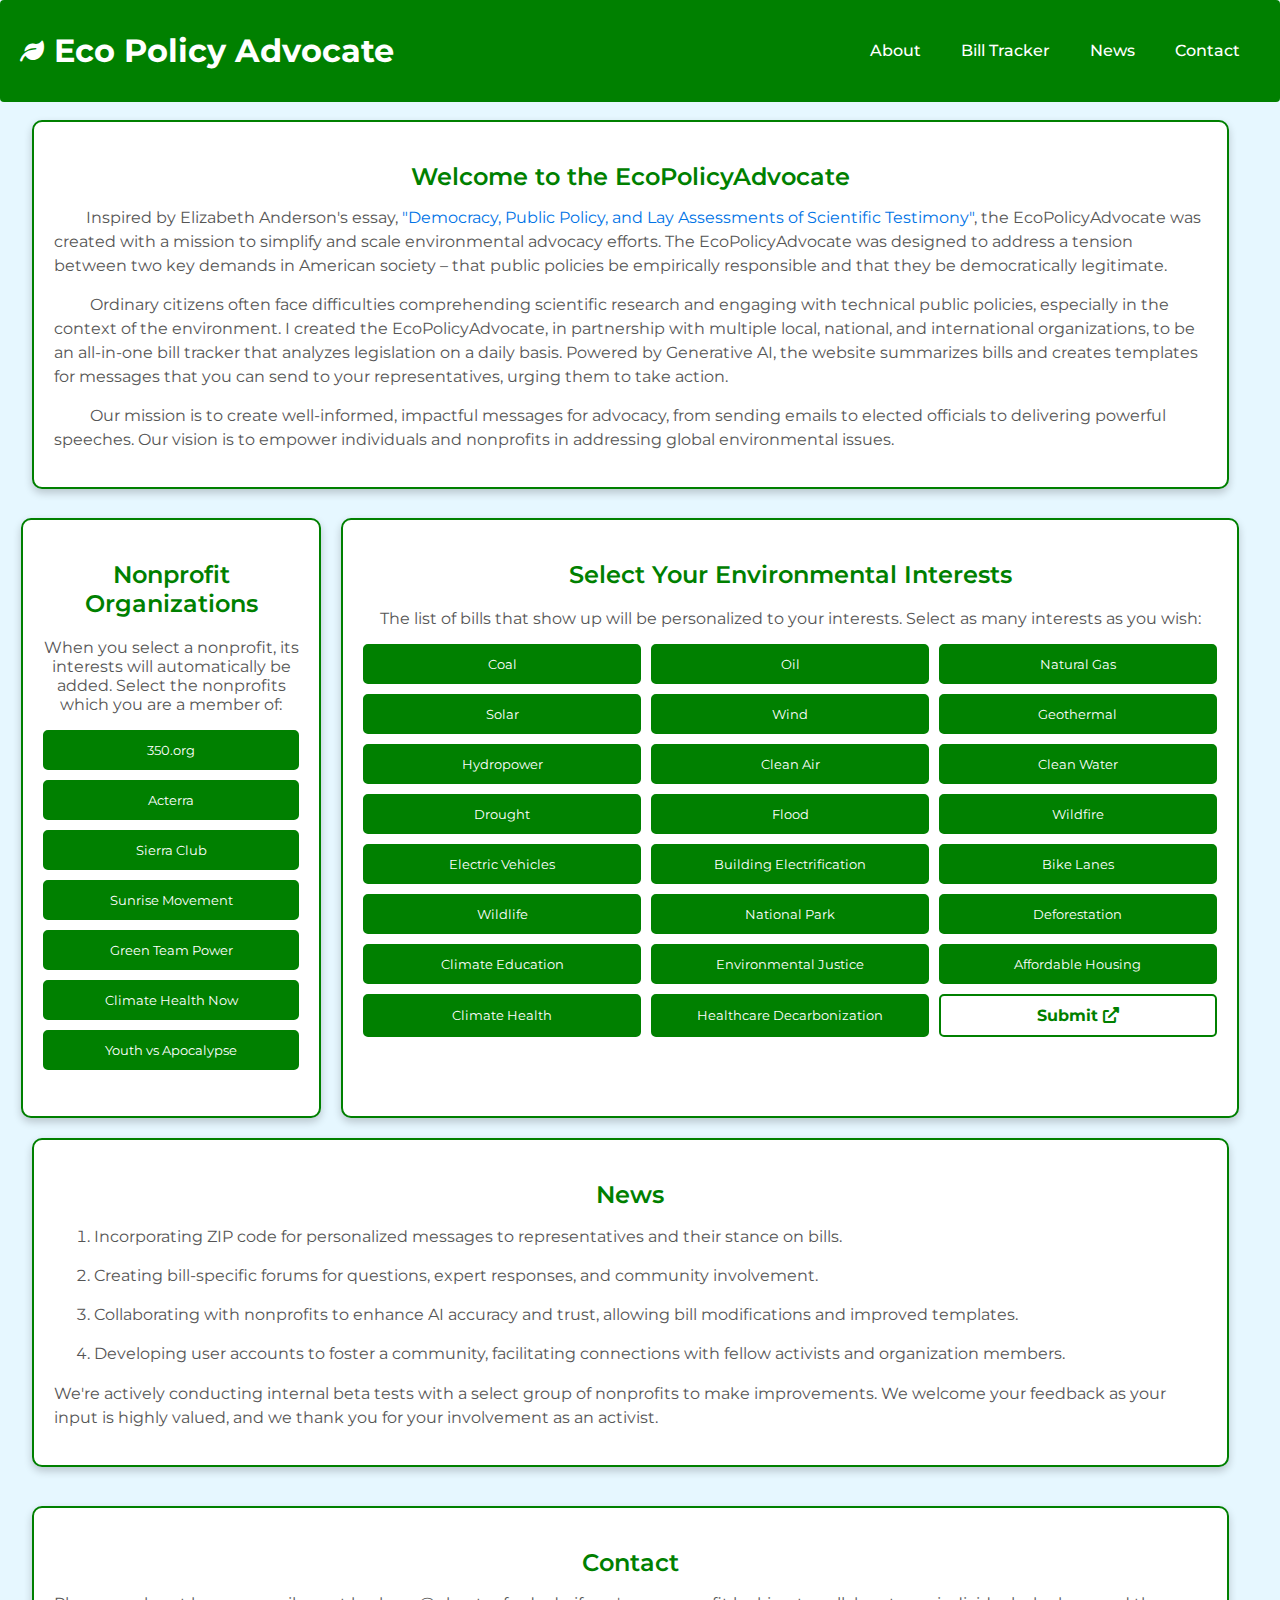
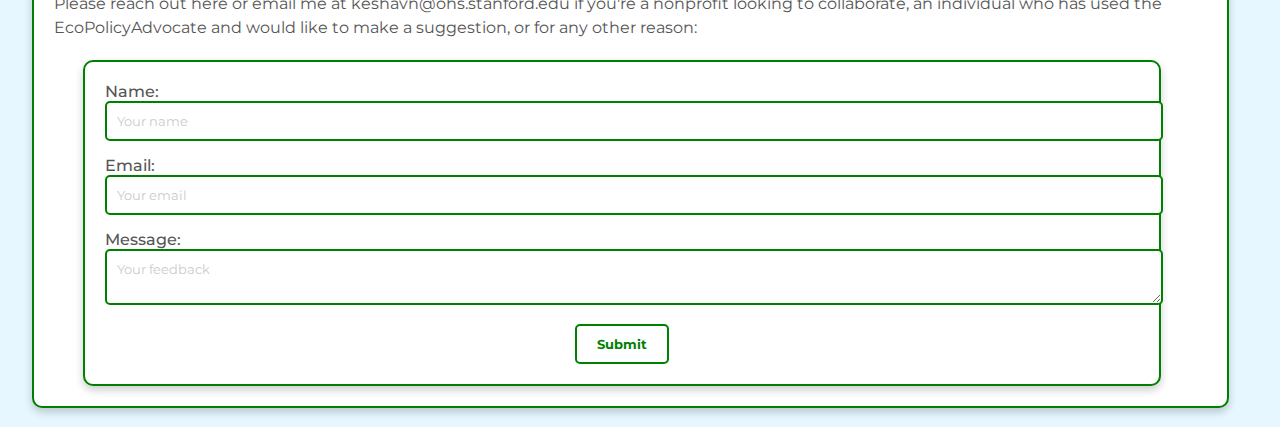
==== index.html @ bc20fa0e "fixed wording" ====
<!DOCTYPE html>
<html>
<head>
    <link rel="stylesheet" type="text/css" href="styles.css">
    <link rel="preconnect" href="https://fonts.gstatic.com">
    <link href="https://fonts.googleapis.com/css2?family=Montserrat:wght@400;600&family=Roboto:wght@400;500&display=swap" rel="stylesheet">
    <!-- Include FontAwesome CSS for icons -->
    <link rel="stylesheet" href="https://cdnjs.cloudflare.com/ajax/libs/font-awesome/6.0.0-beta3/css/all.min.css">
</head>
<body>
    <header class="professional-header">
        <div class="header-content">
            <a href="index.html" class="home-link">
                <i class="fas fa-leaf"></i>
                <h1>Eco Policy Advocate</h1>
            </a>
			<!-- 
			<p class="tagline">One-Stop Shop for Environmental Policy and Advocacy</p> 
			-->
            <nav class="navbar">
                <ul>
					<li><a href="#about">About</a></li>
					<li><a href="#bill_tracker">Bill Tracker</a></li>
					<li><a href="#news">News</a></li>
					<li><a href="#contact">Contact</a></li>
                </ul>
            </nav>
        </div>
    </header>
	
	<div class="introduction-card" id="about">
		<h2 id="toggle">Welcome to the EcoPolicyAdvocate </h2>
		<div class="card-content">
			<!-- Add class 'hidden' to hide this initially -->
			<p>
				&emsp;&emsp;Inspired by Elizabeth Anderson's essay, <a href="https://www.cambridge.org/core/journals/episteme/article/abs/democracy-public-policy-and-lay-assessments-of-scientific-testimony1/C96369F581A9091635E522D4ED671DBE" target="_blank">"Democracy, Public Policy, and Lay Assessments of Scientific Testimony"</a>, the EcoPolicyAdvocate was created with a mission to simplify and scale environmental advocacy efforts. The EcoPolicyAdvocate was designed to address a tension between two key demands in American society – that public policies be empirically responsible and that they be democratically legitimate. 
			</p>
			<p>
				&emsp;&emsp; Ordinary citizens often face difficulties comprehending scientific research and engaging with technical public policies, especially in the context of the environment. I created the EcoPolicyAdvocate, in partnership with multiple local, national, and international organizations, to be an all-in-one bill tracker that analyzes legislation on a daily basis. Powered by Generative AI, the website summarizes bills and creates templates for messages that you can send to your representatives, urging them to take action. 
			</p>
			<p>
				&emsp;&emsp;  Our mission is to create well-informed, impactful messages for advocacy, from sending emails to elected officials to delivering powerful speeches. Our vision is to empower individuals and nonprofits in addressing global environmental issues.
			</p>
		</div>
	</div>
	<br>
	
	<div class = "content" id="bill_tracker">
		<div class="nonprofits">
			<h2>Nonprofit Organizations</h2>
			<p> When you select a nonprofit, its interests will automatically be added. Select the nonprofits which you are a member of: </p>
			<ul class="nonprofit-list">
				<li><button type="button" class="nonprofit-button" data-nonprofit="350">350.org </button></li>
				<li><button type="button" class="nonprofit-button" data-nonprofit="Acterra">Acterra</button></li>
				<li><button type="button" class="nonprofit-button" data-nonprofit="Sierra Club">Sierra Club</button></li>
				<li><button type="button" class="nonprofit-button" data-nonprofit="SunriseMovement">Sunrise Movement</button></li>
				<li><button type="button" class="nonprofit-button" data-nonprofit="GreenTeamPower">Green Team Power</button></li>
				<li><button type="button" class="nonprofit-button" data-nonprofit="ClimateHealthNow">Climate Health Now</button></li>
				<li><button type="button" class="nonprofit-button" data-nonprofit="YouthVsApocalypse">Youth vs Apocalypse</button></li>
			</ul>
		</div>
		
		<div class="interests-section">
			<h2>Select Your Environmental Interests</h2>
			<p>The list of bills that show up will be personalized to your interests. Select as many interests as you wish: </p>
			<form id="interests-form">
				<div class="interest-options">
					<!-- Common Interests -->

				<!-- Unique Interests for Nonprofits -->
				<button type="button" class="interest-button" data-interest="Coal">Coal</button>
				<button type="button" class="interest-button" data-interest="Oil">Oil</button>
				<button type="button" class="interest-button" data-interest="Natural Gas">Natural Gas</button>
				
				<button type="button" class="interest-button" data-interest="Solar">Solar</button>
				<button type="button" class="interest-button" data-interest="Wind">Wind</button>
				<button type="button" class="interest-button" data-interest="Geothermal">Geothermal</button>
				<button type="button" class="interest-button" data-interest="Hydropower">Hydropower</button>
				
				<button type="button" class="interest-button" data-interest="Clean Air">Clean Air</button>
				<button type="button" class="interest-button" data-interest="Clean Water">Clean Water</button>
				
				<button type="button" class="interest-button" data-interest="Drought">Drought</button>
				<button type="button" class="interest-button" data-interest="Flood">Flood</button>
				<button type="button" class="interest-button" data-interest="Wildfire">Wildfire</button>
				
				<button type="button" class="interest-button" data-interest="Electric Vehicles">Electric Vehicles</button>
				<button type="button" class="interest-button" data-interest="Building Electrification">Building Electrification</button>
				<button type="button" class="interest-button" data-interest="Bike Lanes">Bike Lanes</button>
				
				<button type="button" class="interest-button" data-interest="Wildlife">Wildlife</button>
				<button type="button" class="interest-button" data-interest="National Park">National Park</button>
				<button type="button" class="interest-button" data-interest="Deforestation">Deforestation</button>
				
				<button type="button" class="interest-button" data-interest="Climate Education">Climate Education</button>
				<button type="button" class="interest-button" data-interest="Environmental Justice">Environmental Justice</button>
				<button type="button" class="interest-button" data-interest="Affordable Housing">Affordable Housing</button>
				
				<button type="button" class="interest-button" data-interest="Climate Health">Climate Health</button>
				<button type="button" class="interest-button" data-interest="Healthcare Decarbonization">Healthcare Decarbonization</button>
				
				<a href="#" target="_blank" class="submit-button">Submit <i class="fas fa-external-link-alt"></i></a>


				<!--
				<button type="button" class="interest-button" data-interest="Sustainable Food">Sustainable Food</button>
				<button type="button" class="interest-button" data-interest="Tobacco">Tobacco</button>
				
				
				<button type="button" class="interest-button" data-interest="Fracking">Fracking</button>
				<button type="button" class="interest-button" data-interest="Climate Resilience">Climate Resilience</button>
				-->
				
				<!-- Add more interest buttons as needed -->
				</div>
			</form>
			
			<div id="selected-interests">
				<ul></ul>
			</div>
		</div>
	</div>
	
	<div class="news-card" id="news">
		<h2>News</h2>
		<div class="card-content">
			<ol>
				<li>Incorporating ZIP code for personalized messages to representatives and their stance on bills.</li>
				<li>Creating bill-specific forums for questions, expert responses, and community involvement.</li>
				<li>Collaborating with nonprofits to enhance AI accuracy and trust, allowing bill modifications and improved templates.</li>
				<li>Developing user accounts to foster a community, facilitating connections with fellow activists and organization members.</li>
			</ol>
			
			<p> We're actively conducting internal beta tests with a select group of nonprofits to make improvements. We welcome your feedback as your input is highly valued, and we thank you for your involvement as an activist. </p>
		</div>
	</div>
	<br>
	
	<div class="news-card" id="contact">
		<h2>Contact</h2>
			<p> Please reach out here or email me at keshavn@ohs.stanford.edu if you're a nonprofit looking to collaborate, an individual who has used the EcoPolicyAdvocate and would like to make a suggestion, or for any other reason: </p>
			
			<div class="feedback-form">
				<form>
					<label for="name">Name:</label>
					<input type="text" id="name" name="name" required placeholder="Your name">
					
					<label for="email">Email:</label>
					<input type="email" id="email" name="email" required placeholder="Your email">
					
					<label for="feedback">Message:</label>
					<textarea id="feedback" name="feedback" required placeholder="Your feedback"></textarea>
					
					<button type="submit" class="submit-button">Submit</button>
				</form>
			</div>
		</div>
	</div>
	<br>
	
    <script src="script.js"></script>
</body>
</html>
---- styles.css ----
body {
    font-family: 'Roboto', sans-serif;
    background-color: #e6f7ff;
    margin: 0;
    padding: 0;
    display: flex;
    flex-direction: column;
    align-items: center;
    justify-content: center;
    min-height: 100vh;
}

.professional-header {
    background-color: rgba(0, 128, 0); /* Slightly transparent background color */
    color: #fff;
    text-align: center;
    padding: 10px 0; /* Adjust padding for refinement */
    font-family: 'Montserrat', sans-serif;
    position: fixed;
    width: 100%;
    top: 0;
    z-index: 1;
    border-radius: 4px 4px 4px 4px; /* Gently rounded corners at the top */
}

.header-content {
    display: flex;
    justify-content: space-between;
    align-items: center;
    margin: 0 20px;
}

.home-link {
    text-decoration: none;
    color: #fff;
    font-family: 'Montserrat', sans-serif;
    font-weight: 600;
    display: flex;
    align-items: center;
    transition: color 0.3s;
}

.home-link i {
    margin-right: 10px;
    font-size: 24px;
}

.home-link:hover {
    color: #00cc99; /* Change color on hover */
}

.tagline {
    font-size: 14px; /* Adjust the font size for the tagline */
    color: #fff; /* Slightly transparent text */
}

.navbar ul {
    list-style: none;
    padding: 0;
    display: flex;
}

.navbar li {
    margin: 0 20px;
}

.navbar a {
    text-decoration: none;
    color: #fff;
    font-family: 'Montserrat', sans-serif;
    font-weight: 500;
    transition: color 0.3s;
}

.navbar a:hover {
    color: #00cc99; /* Change color on hover */
}

/* Your existing CSS styles for other elements remain the same */
/* Style for the Introduction Card */
.introduction-card {
    background-color: #fff;
    border: 2px solid #008000;
    border-radius: 10px;
    box-shadow: 0px 4px 8px rgba(0, 0, 0, 0.2);
    padding: 20px;
    margin: 120px 4% 0 2.5%;
    font-family: 'Montserrat', sans-serif;
}

.introduction-card h2 {
    color: #008000;
    font-weight: 600;
    font-size: 24px;
    margin-bottom: 15px;
    text-align: center;
    cursor: pointer; /* Add cursor pointer to indicate it's clickable */
}

.introduction-card p {
    font-size: 16px;
    line-height: 1.5;
    color: #555;
    margin: 0 0 15px 0;
}

.introduction-card a {
    color: #0073e6;
    text-decoration: none;
}

.introduction-card a:hover {
    color: #00997f;
}

.hidden {
    display: none; /* Initially hide the paragraphs with this class */
}

.content {
    display: grid;
    grid-template-columns: 1fr 2fr;
    margin-top: 10px;
}

.nonprofits {
    width: 60%;
    margin: 0 5%; /* Equal margin on left and right */
    padding: 20px;
    border: 2px solid #008000;
    border-radius: 10px;
    text-align: center;
    background-color: #fff;
    box-shadow: 0px 4px 8px rgba(0, 0, 0, 0.2);
    overflow: auto;
}

.nonprofits p {
	text-align: center;
}

.interests-section {
    width: 100%;
    margin: 0 -10%; /* Equal margin on left and right */
    padding: 20px;
    border: 2px solid #008000;
    border-radius: 10px;
    text-align: center;
    background-color: #fff;
    box-shadow: 0px 4px 8px rgba(0, 0, 0, 0.2);
    overflow: auto;
}

p {
	font-family: 'Montserrat', sans-serif;
	color: #555;
    max-width: 1200px; /* Set a maximum width for the paragraph */
}


h2 {
    font-family: 'Montserrat', sans-serif;
    color: #008000;
    font-weight: 600;
}

.nonprofit-list {
    list-style: none; /* Remove bullet points */
    padding: 0;
}
.interest-options {
    display: grid;
    grid-template-columns: repeat(3, 1fr);
    grid-gap: 10px;
    justify-content: center;
}

.interest-button {
    font-family: 'Montserrat', sans-serif;
    background-color: #008000;
    color: #fff;
    padding: 10px;
    border: 2px solid #008000;
    border-radius: 5px;
    cursor: pointer;
    transition: background-color 0.15s, color 0.15s, border-color 0.15s;
    text-align: center;
}

.interest-button:hover {
    border: 2px solid #00997f;
	background-color: #00997f;
}

.interest-button.selected {
    border: 2px solid #0073e6;
	background-color: #0073e6;
    color: #fff;
}

.nonprofit-button {
    font-family: 'Montserrat', sans-serif;
    background-color: #008000;
    color: #fff;
    padding: 10px;
    border: 2px solid #008000;
    border-radius: 5px;
    cursor: pointer;
    transition: background-color 0.15s, color 0.15s, border-color 0.15s;
    text-align: center;
    margin-bottom: 10px; /* Add spacing between buttons */
	width: 100%; /* Set a fixed width for the buttons */
}

.nonprofit-button:hover {
    border: 2px solid #0073e6;
	background-color: #0073e6;
    color: #fff;
	
	/*
	background-color: #fff;
	color: #008000;
    border-color: #008000; /* Dark green border on hover */
}

.nonprofit-button.active {
    border: 2px solid #0073e6;
	background-color: #0073e6;
    color: #fff;
}

.news-card {
    background-color: #fff;
    border: 2px solid #008000; /* Same border as Nonprofits and Interests */
    border-radius: 10px;
    box-shadow: 0px 4px 8px rgba(0, 0, 0, 0.2);
    padding: 20px;
    margin: 20px 4% 0 2.5%; /* Centered and extends from left to right */
    font-family: 'Montserrat', sans-serif;
	margin-top: 20px;
}


.news-card h2 {
    color: #008000;
    font-weight: 600;
    font-size: 24px;
    margin-bottom: 15px;
    text-align: center;
}

.news-card p {
    font-family: 'Montserrat', sans-serif;
	font-size: 16px;
    line-height: 1.5;
    color: #555;
    margin: 0 0 15px 0;
}

.news-card li {
    font-family: 'Montserrat', sans-serif;
	font-size: 16px;
    line-height: 1.5;
    color: #555;
    margin: 0 0 15px 0;
}

.submit-button {
    font-family: 'Montserrat', sans-serif;
    display: inline-block;
    background-color: #fff;
    color: #008000; /* Green text color */
    font-weight: bold; /* Bold text */
    padding: 10px 20px;
    border: 2px solid #008000;
    border-radius: 5px;
    cursor: pointer;
    transition: background-color 0.15s, border-color 0.15s;
    text-decoration: none;
}

.submit-button a {
    text-decoration: none;
	color:inherit;
}

.submit-button:hover {
    background-color: #0073e6; /* New background color on hover */
    color: #008000; /* Green text color remains on hover */
    border: 2px solid #0073e6; /* Blue border on hover */
	color: white;
}

.submit-button:active {
    background-color: #0073e6; /* Background color remains blue when clicked */
    border: 2px solid #0073e6; /* Border color remains blue when clicked */
	color: white;
}

.feedback-form {
    background-color: #fff;
    border: 2px solid #008000;
    border-radius: 10px;
    box-shadow: 0px 4px 8px rgba(0, 0, 0, 0.2);
    padding: 20px;
    margin: 20px 4% 0 2.5%;
    font-family: 'Montserrat', sans-serif;
}

.feedback-form h3 {
    color: #008000;
    font-weight: 600;
    font-size: 24px;
    margin-bottom: 15px;
    text-align: center;
	cursor: pointer;
}

.feedback-form label {
    color: #555;
    font-weight: 500;
}

.feedback-form input[type="text"],
.feedback-form input[type="email"],
.feedback-form textarea {
    width: 100%;
    padding: 10px;
    margin-bottom: 15px;
    border: 2px solid #008000;
    border-radius: 5px;
    font-family: 'Montserrat', sans-serif;
    color: #555;
}

.feedback-form input[type="text"]::placeholder,
.feedback-form input[type="email"]::placeholder,
.feedback-form textarea::placeholder {
    color: #ccc; /* Gray placeholder text */
}

.feedback-form button {
    font-family: 'Montserrat', sans-serif;
    background-color: #fff;
    color: #008000;
    font-weight: bold;
    padding: 10px 20px;
    border: 2px solid #008000; /* Re-add border to the submit button */
    border-radius: 5px;
    cursor: pointer;
    transition: background-color 0.15s, border-color 0.15s;
    display: block; /* Make the button a block element for centering */
    margin: 0 auto; /* Center the button horizontally */
}

.feedback-form button:hover {
    background-color: #0073e6;
    color: #fff;
    border: 2px solid #0073e6;
}

.feedback-form button:active {
    background-color: #0073e6;
    border: 2px solid #0073e6;
    color: #fff;
}
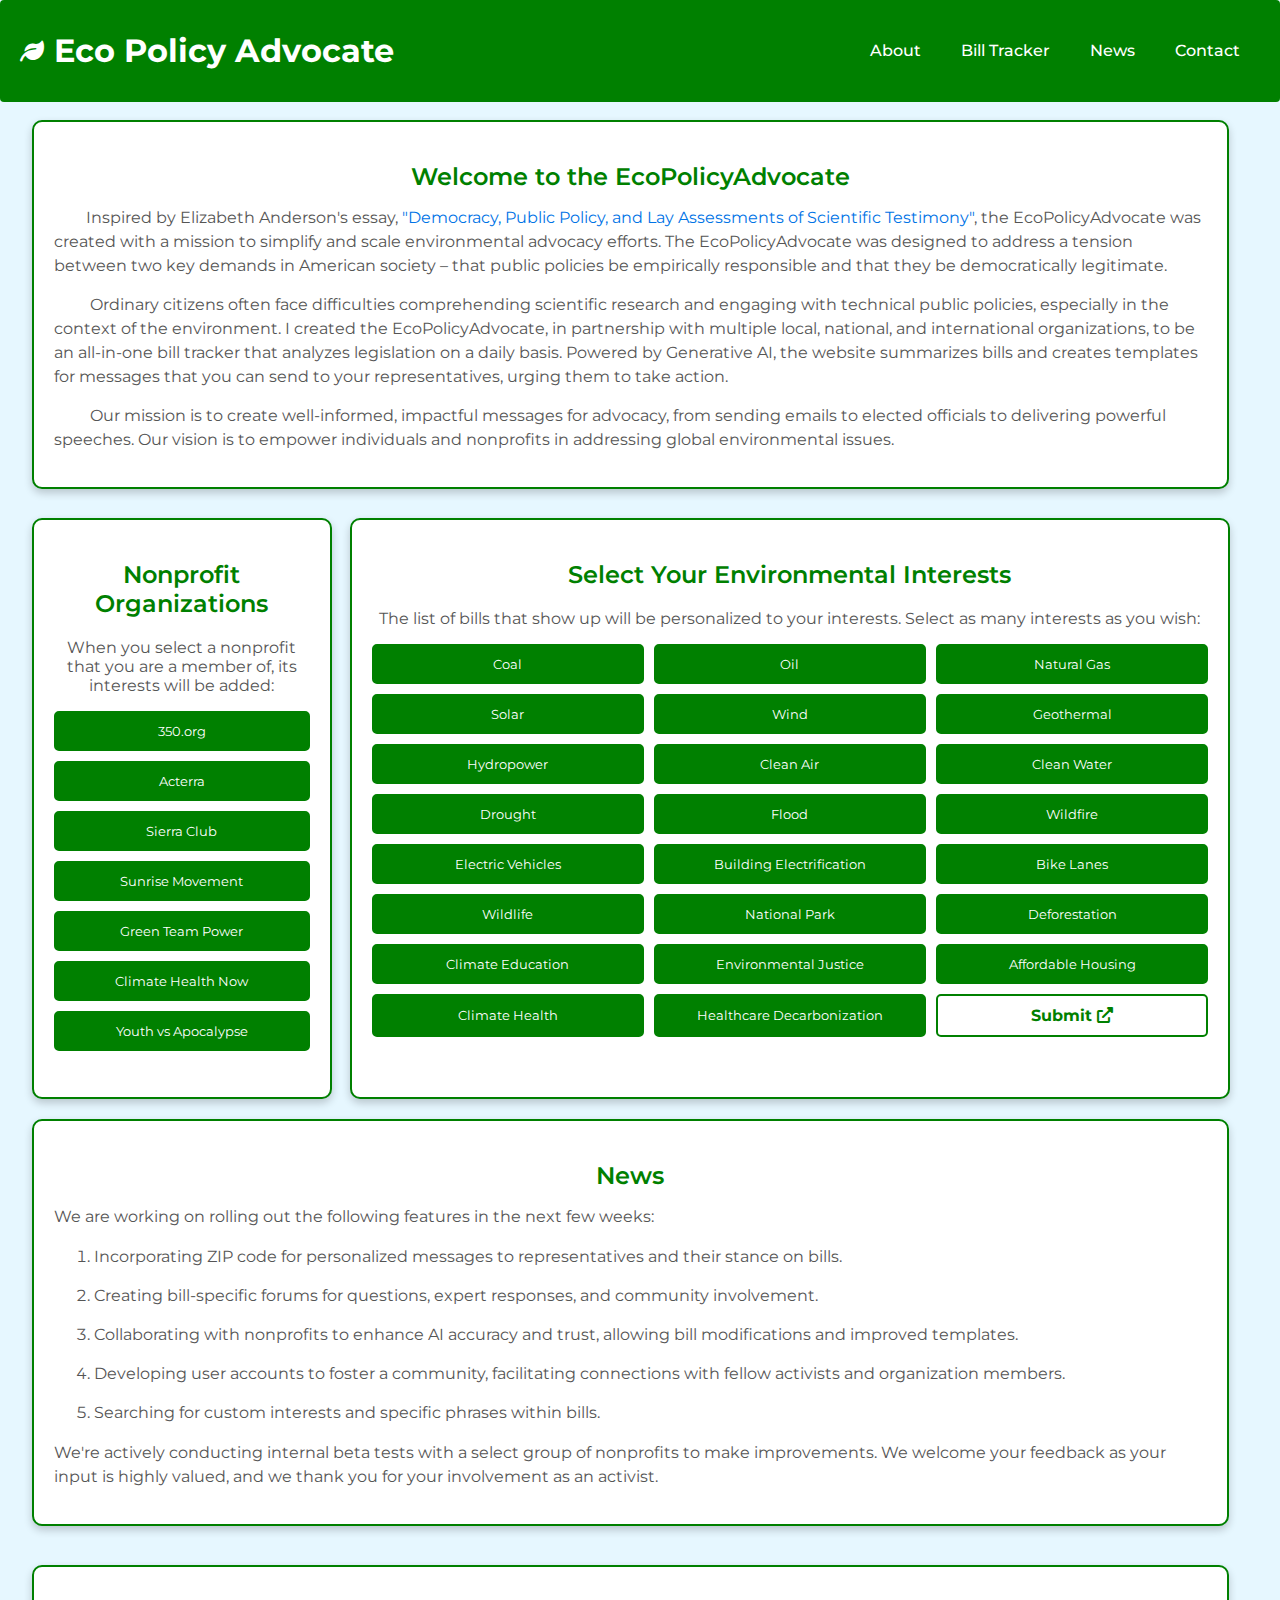
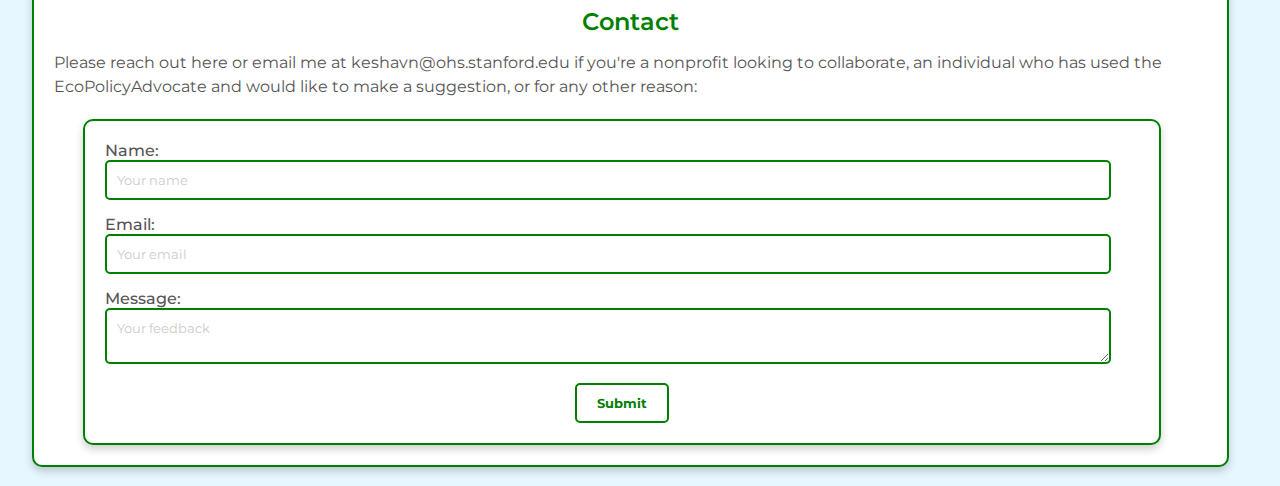
==== commit 5fade935: "made boxes more even" ====
--- a/index.html
+++ b/index.html
@@ -48,7 +48,7 @@
 	<div class = "content" id="bill_tracker">
 		<div class="nonprofits">
 			<h2>Nonprofit Organizations</h2>
-			<p> When you select a nonprofit, its interests will automatically be added. Select the nonprofits which you are a member of: </p>
+			<p> When you select a nonprofit that you are a member of, its interests will be added: </p>
 			<ul class="nonprofit-list">
 				<li><button type="button" class="nonprofit-button" data-nonprofit="350">350.org </button></li>
 				<li><button type="button" class="nonprofit-button" data-nonprofit="Acterra">Acterra</button></li>
@@ -124,11 +124,14 @@
 	<div class="news-card" id="news">
 		<h2>News</h2>
 		<div class="card-content">
+			<p> We are working on rolling out the following features in the next few weeks: </p>
+			
 			<ol>
 				<li>Incorporating ZIP code for personalized messages to representatives and their stance on bills.</li>
 				<li>Creating bill-specific forums for questions, expert responses, and community involvement.</li>
 				<li>Collaborating with nonprofits to enhance AI accuracy and trust, allowing bill modifications and improved templates.</li>
 				<li>Developing user accounts to foster a community, facilitating connections with fellow activists and organization members.</li>
+				<li>Searching for custom interests and specific phrases within bills. </li>
 			</ol>
 			
 			<p> We're actively conducting internal beta tests with a select group of nonprofits to make improvements. We welcome your feedback as your input is highly valued, and we thank you for your involvement as an activist. </p>
--- a/styles.css
+++ b/styles.css
@@ -125,7 +125,7 @@
 
 .nonprofits {
     width: 60%;
-    margin: 0 5%; /* Equal margin on left and right */
+    margin: 0 7.5%; /* Equal margin on left and right */
     padding: 20px;
     border: 2px solid #008000;
     border-radius: 10px;
@@ -140,8 +140,8 @@
 }
 
 .interests-section {
-    width: 100%;
-    margin: 0 -10%; /* Equal margin on left and right */
+    width: 98%;
+    margin: 0 -9%; /* Equal margin on left and right */
     padding: 20px;
     border: 2px solid #008000;
     border-radius: 10px;
@@ -324,19 +324,21 @@
 .feedback-form input[type="text"],
 .feedback-form input[type="email"],
 .feedback-form textarea {
-    width: 100%;
+    width: 95%;
     padding: 10px;
     margin-bottom: 15px;
     border: 2px solid #008000;
     border-radius: 5px;
     font-family: 'Montserrat', sans-serif;
     color: #555;
+	resize: vertical; /* Allow vertical resizing only */
 }
 
 .feedback-form input[type="text"]::placeholder,
 .feedback-form input[type="email"]::placeholder,
 .feedback-form textarea::placeholder {
     color: #ccc; /* Gray placeholder text */
+
 }
 
 .feedback-form button {
@@ -364,3 +366,10 @@
     border: 2px solid #0073e6;
     color: #fff;
 }
+
+/* Apply the equal-width-containers class to the relevant containers */
+.introduction-card, .news-card, .feedback-form {
+    /* These containers should have equal width */
+    width: calc((100%); /* Divide the available space into 3 equal parts */
+    margin: 0 2.5%; /* Add margin to each container for spacing */
+}
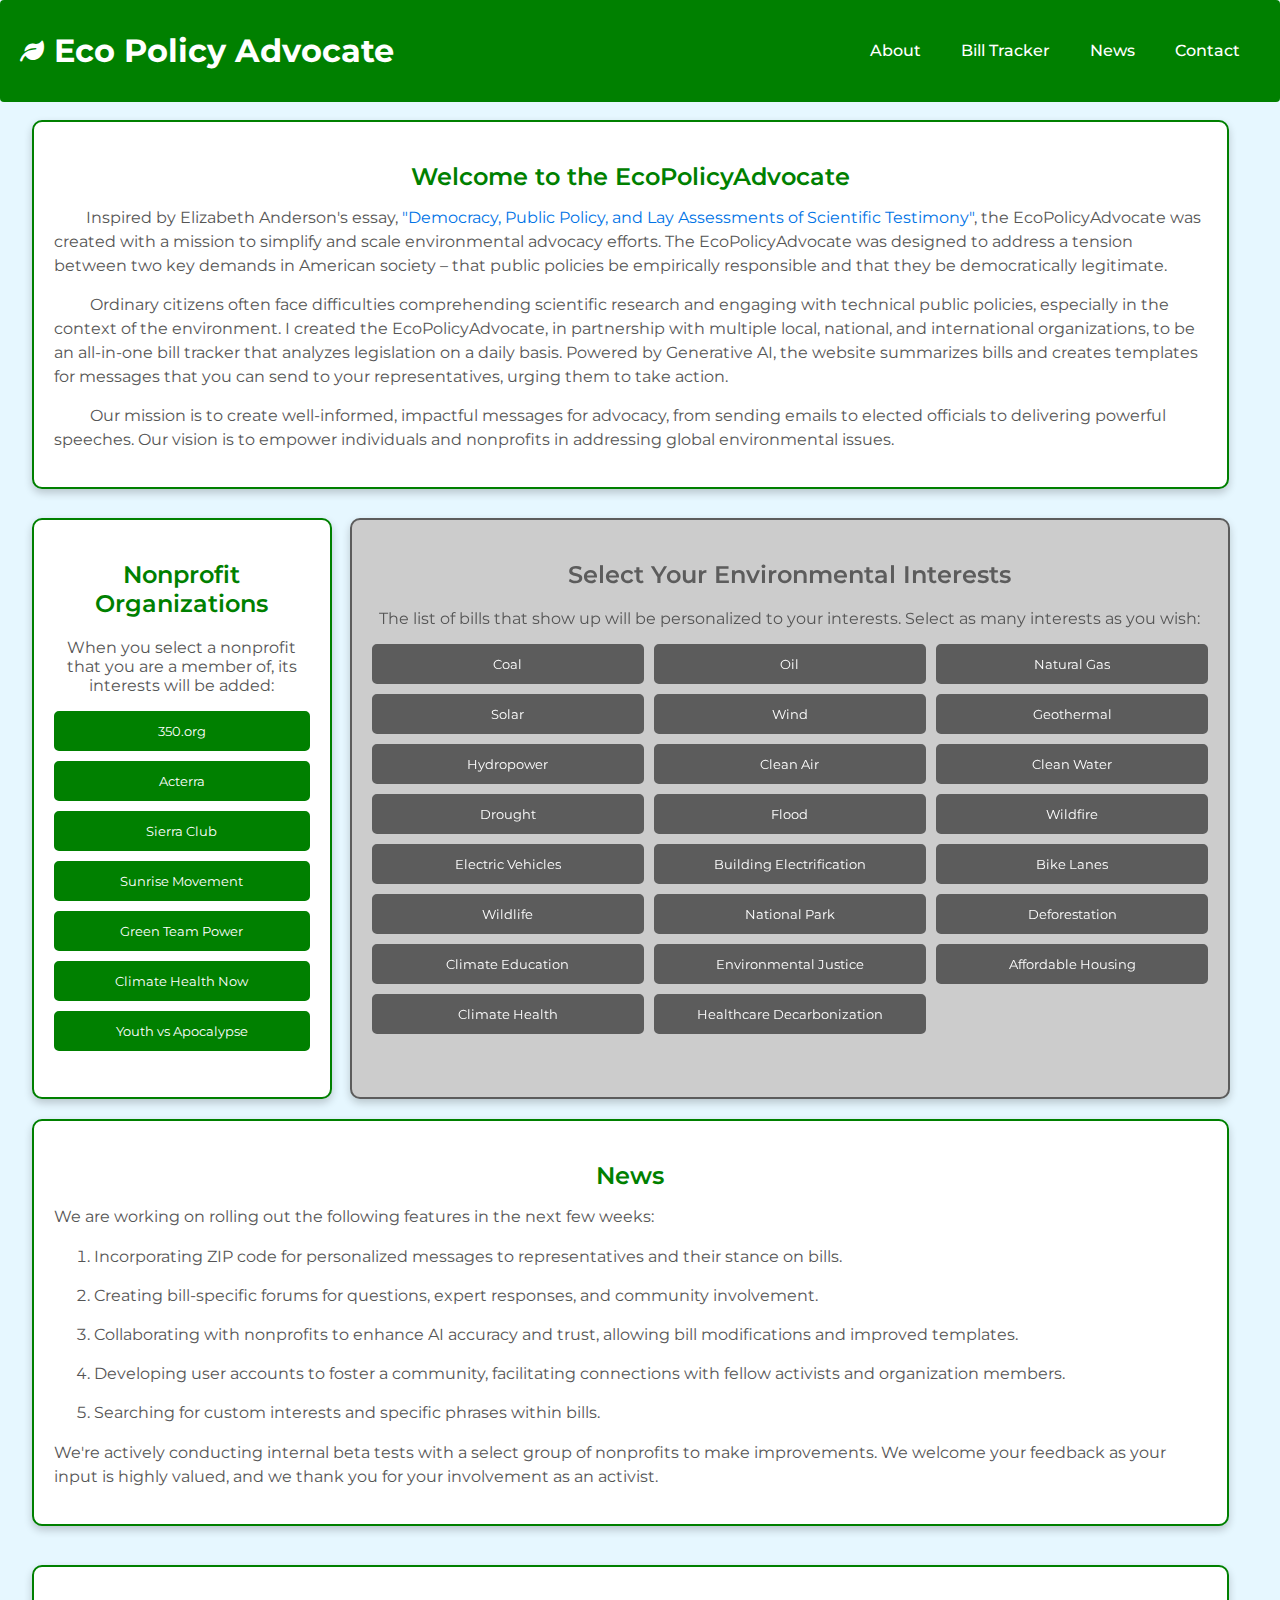
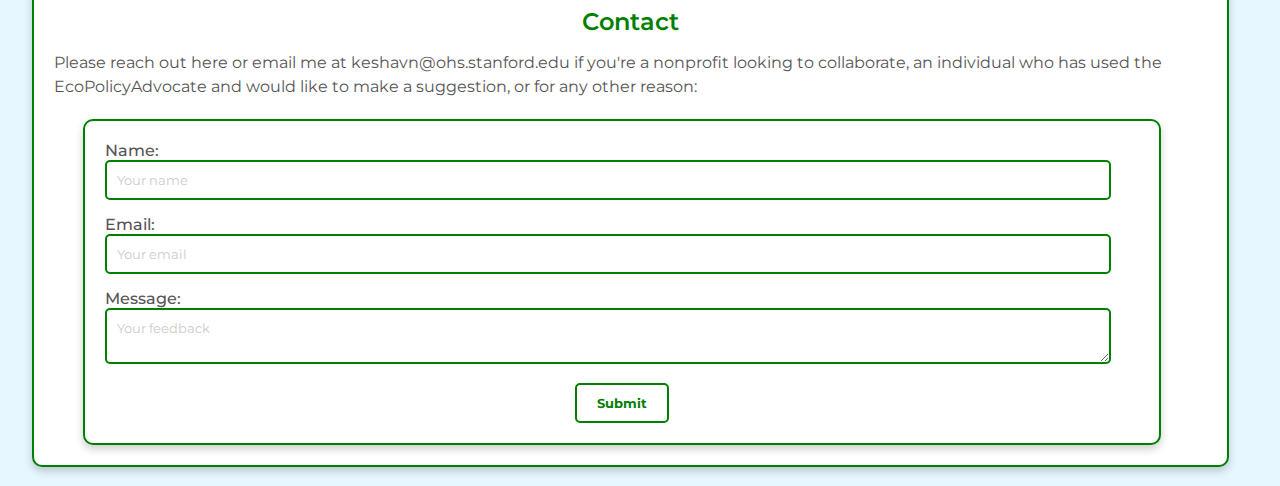
==== commit c3a5c6c8: "make more relevant" ====
--- a/index.html
+++ b/index.html
@@ -118,6 +118,7 @@
 			<div id="selected-interests">
 				<ul></ul>
 			</div>
+			<div class="interests-overlay"> </div>
 		</div>
 	</div>
 	
--- a/styles.css
+++ b/styles.css
@@ -146,9 +146,17 @@
     border: 2px solid #008000;
     border-radius: 10px;
     text-align: center;
-    background-color: #fff;
+    background-color: #ccc; /* Set the background color to gray */
+    filter: grayscale(100%);
+    transition: filter 0.3s;
     box-shadow: 0px 4px 8px rgba(0, 0, 0, 0.2);
     overflow: auto;
+}
+
+.nonprofit-button.active + .interests-section,
+.interests-section.active {
+    filter: grayscale(0);
+	background-color: #fff; /* Reset the background color when active */
 }
 
 p {
@@ -277,6 +285,14 @@
     cursor: pointer;
     transition: background-color 0.15s, border-color 0.15s;
     text-decoration: none;
+}
+
+.submit-button {
+    display: none;
+}
+
+.submit-button.active {
+    display: block;
 }
 
 .submit-button a {
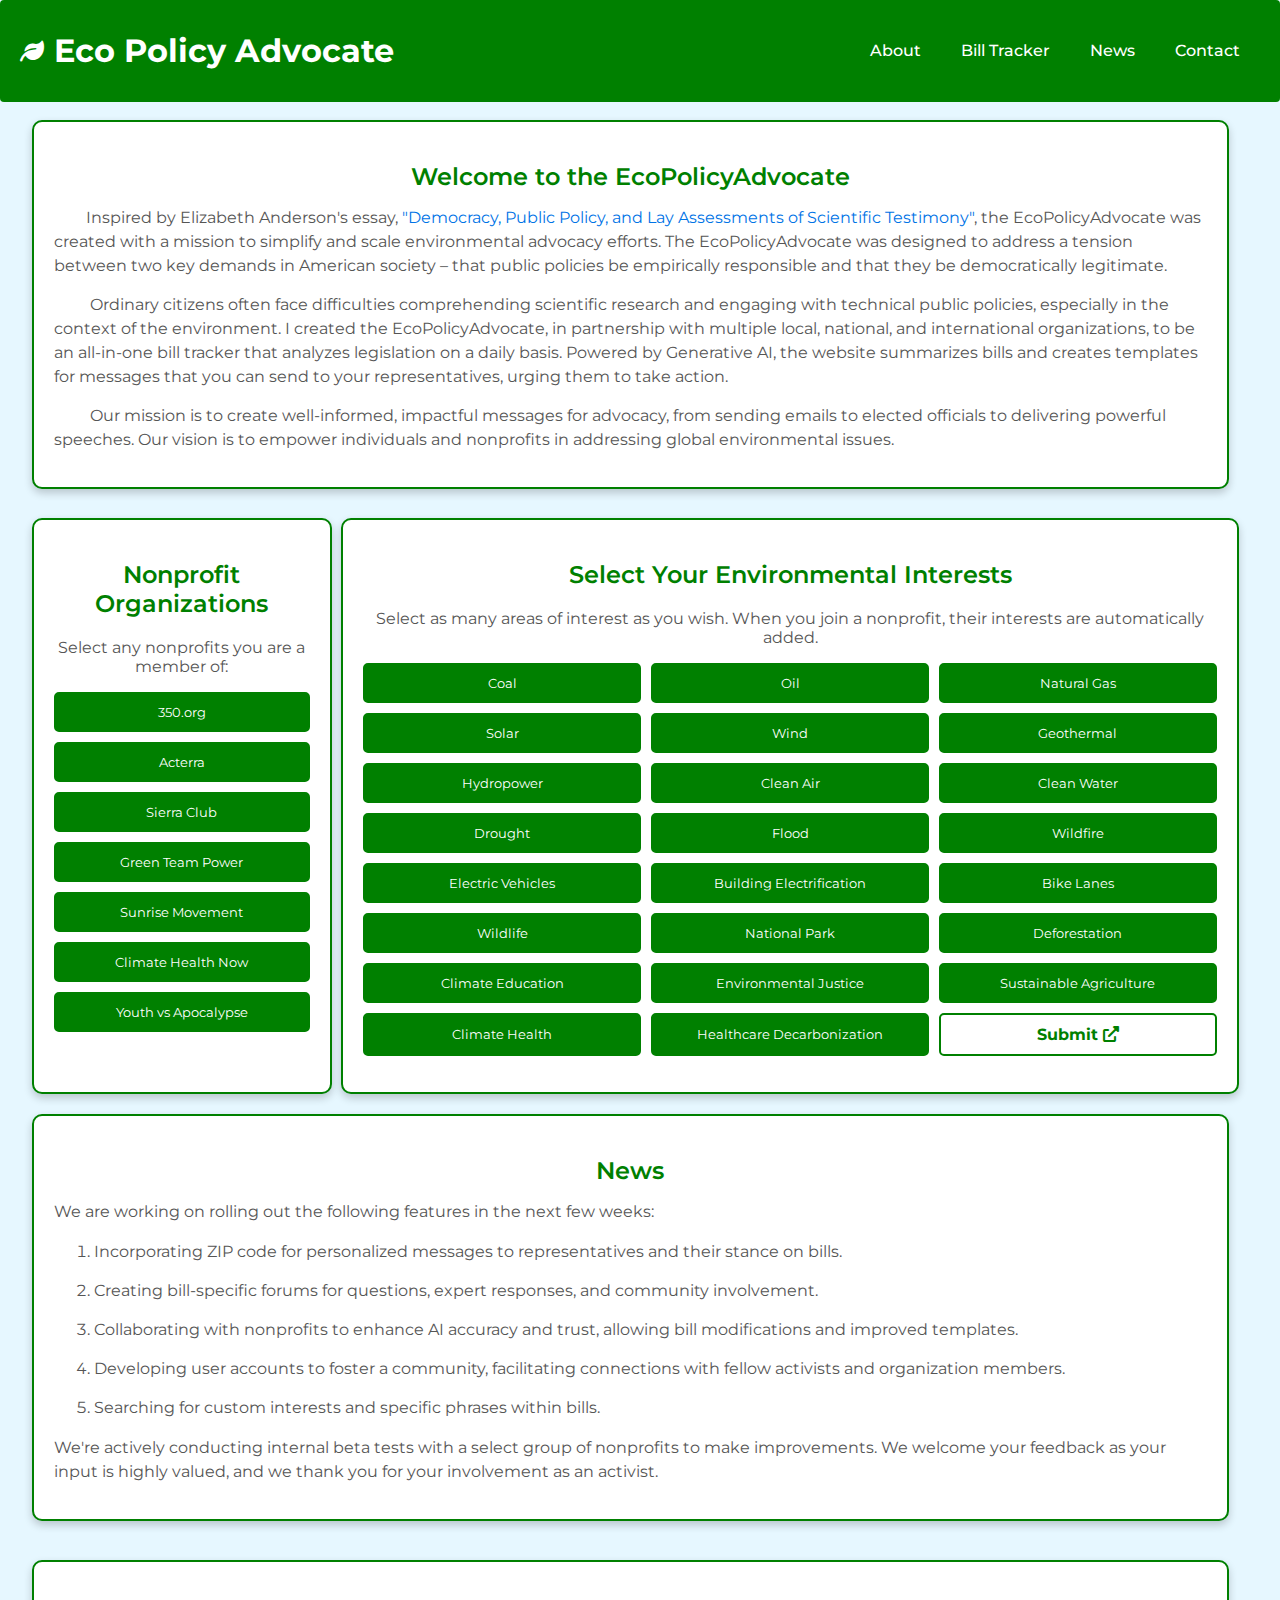
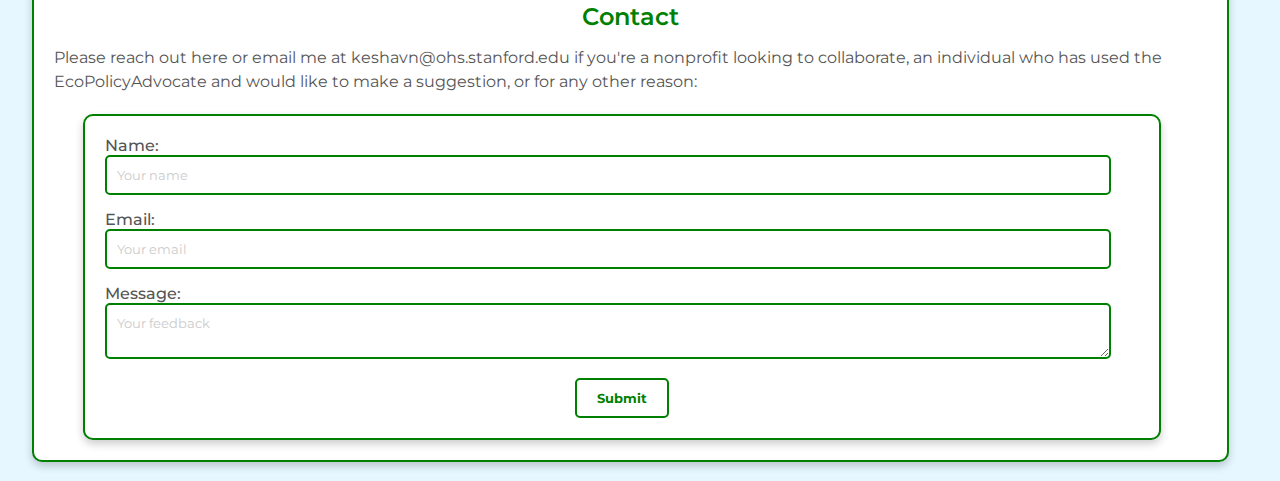
==== commit 6144ee10: "fixed coloring" ====
--- a/index.html
+++ b/index.html
@@ -45,16 +45,16 @@
 	</div>
 	<br>
 	
-	<div class = "content" id="bill_tracker">
+	<div class = "content">
 		<div class="nonprofits">
 			<h2>Nonprofit Organizations</h2>
-			<p> When you select a nonprofit that you are a member of, its interests will be added: </p>
+			<p> Select any nonprofits you are a member of: </p>
 			<ul class="nonprofit-list">
 				<li><button type="button" class="nonprofit-button" data-nonprofit="350">350.org </button></li>
 				<li><button type="button" class="nonprofit-button" data-nonprofit="Acterra">Acterra</button></li>
 				<li><button type="button" class="nonprofit-button" data-nonprofit="Sierra Club">Sierra Club</button></li>
+				<li><button type="button" class="nonprofit-button" data-nonprofit="GreenTeamPower">Green Team Power</button></li>
 				<li><button type="button" class="nonprofit-button" data-nonprofit="SunriseMovement">Sunrise Movement</button></li>
-				<li><button type="button" class="nonprofit-button" data-nonprofit="GreenTeamPower">Green Team Power</button></li>
 				<li><button type="button" class="nonprofit-button" data-nonprofit="ClimateHealthNow">Climate Health Now</button></li>
 				<li><button type="button" class="nonprofit-button" data-nonprofit="YouthVsApocalypse">Youth vs Apocalypse</button></li>
 			</ul>
@@ -62,7 +62,7 @@
 		
 		<div class="interests-section">
 			<h2>Select Your Environmental Interests</h2>
-			<p>The list of bills that show up will be personalized to your interests. Select as many interests as you wish: </p>
+			<p>Select as many areas of interest as you wish. When you join a nonprofit, their interests are automatically added.</p>
 			<form id="interests-form">
 				<div class="interest-options">
 					<!-- Common Interests -->
@@ -94,7 +94,7 @@
 				
 				<button type="button" class="interest-button" data-interest="Climate Education">Climate Education</button>
 				<button type="button" class="interest-button" data-interest="Environmental Justice">Environmental Justice</button>
-				<button type="button" class="interest-button" data-interest="Affordable Housing">Affordable Housing</button>
+				<button type="button" class="interest-button" data-interest="Sustainable Agriculture">Sustainable Agriculture</button>
 				
 				<button type="button" class="interest-button" data-interest="Climate Health">Climate Health</button>
 				<button type="button" class="interest-button" data-interest="Healthcare Decarbonization">Healthcare Decarbonization</button>
@@ -118,7 +118,6 @@
 			<div id="selected-interests">
 				<ul></ul>
 			</div>
-			<div class="interests-overlay"> </div>
 		</div>
 	</div>
 	
--- a/styles.css
+++ b/styles.css
@@ -140,23 +140,15 @@
 }
 
 .interests-section {
-    width: 98%;
-    margin: 0 -9%; /* Equal margin on left and right */
-    padding: 20px;
-    border: 2px solid #008000;
-    border-radius: 10px;
-    text-align: center;
-    background-color: #ccc; /* Set the background color to gray */
-    filter: grayscale(100%);
-    transition: filter 0.3s;
+    width: 100%;
+    margin: 0 -10%; /* Equal margin on left and right */
+    padding: 20px;
+    border: 2px solid #008000;
+    border-radius: 10px;
+    text-align: center;
+    background-color: #fff;
     box-shadow: 0px 4px 8px rgba(0, 0, 0, 0.2);
     overflow: auto;
-}
-
-.nonprofit-button.active + .interests-section,
-.interests-section.active {
-    filter: grayscale(0);
-	background-color: #fff; /* Reset the background color when active */
 }
 
 p {
@@ -285,14 +277,6 @@
     cursor: pointer;
     transition: background-color 0.15s, border-color 0.15s;
     text-decoration: none;
-}
-
-.submit-button {
-    display: none;
-}
-
-.submit-button.active {
-    display: block;
 }
 
 .submit-button a {
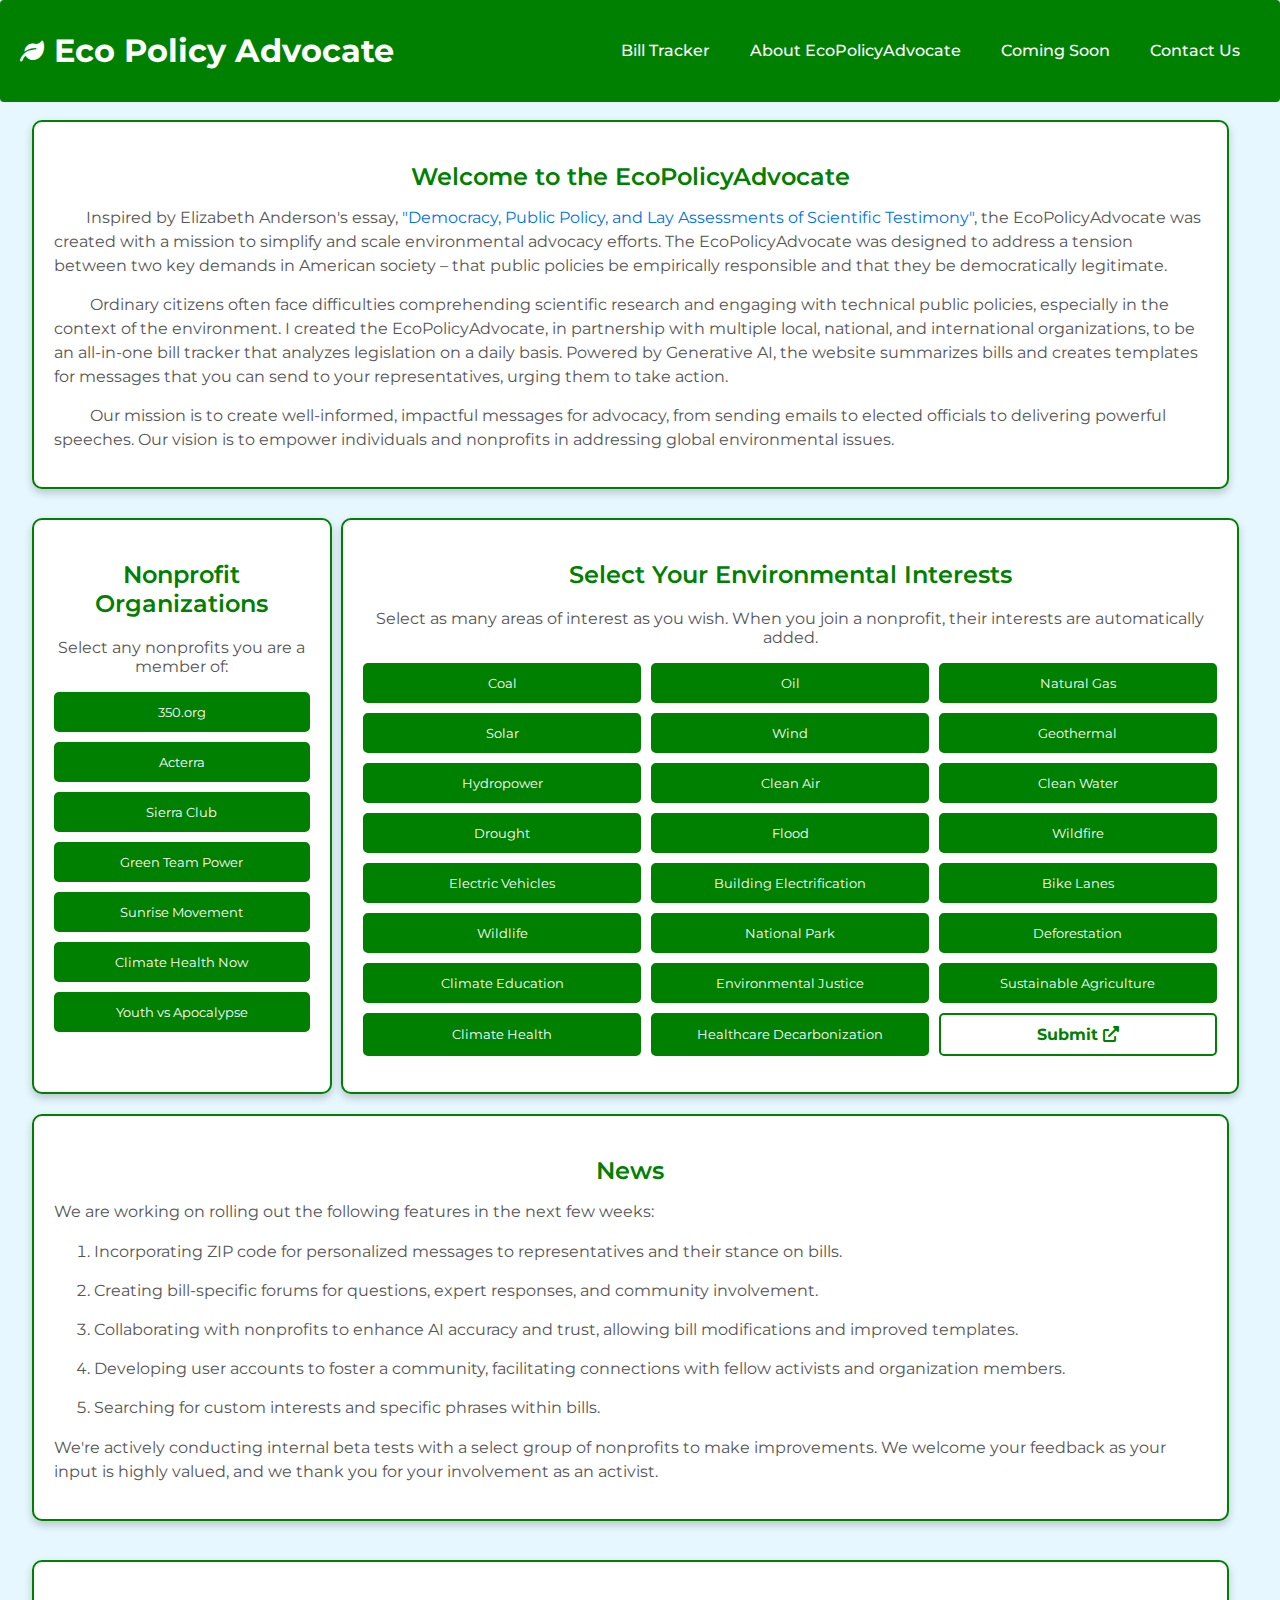
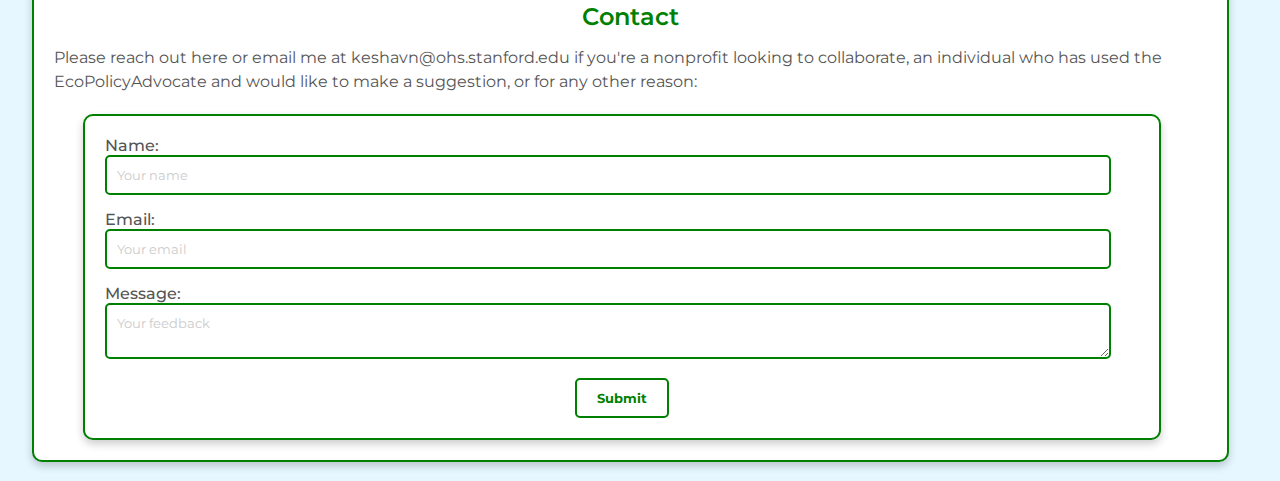
==== commit d6ec4aee: "increase size of bill ID, clarify where it's from,  and error screen for no bills" ====
--- a/index.html
+++ b/index.html
@@ -1,7 +1,8 @@
 <!DOCTYPE html>
 <html>
 <head>
-    <link rel="stylesheet" type="text/css" href="styles.css">
+    
+	<link rel="stylesheet" type="text/css" href="styles.css">
     <link rel="preconnect" href="https://fonts.gstatic.com">
     <link href="https://fonts.googleapis.com/css2?family=Montserrat:wght@400;600&family=Roboto:wght@400;500&display=swap" rel="stylesheet">
     <!-- Include FontAwesome CSS for icons -->
@@ -19,10 +20,10 @@
 			-->
             <nav class="navbar">
                 <ul>
-					<li><a href="#about">About</a></li>
 					<li><a href="#bill_tracker">Bill Tracker</a></li>
-					<li><a href="#news">News</a></li>
-					<li><a href="#contact">Contact</a></li>
+					<li><a href="#about">About EcoPolicyAdvocate</a></li>
+					<li><a href="#news">Coming Soon</a></li>
+					<li><a href="#contact">Contact Us</a></li>
                 </ul>
             </nav>
         </div>
@@ -45,7 +46,7 @@
 	</div>
 	<br>
 	
-	<div class = "content">
+	<div class = "content" id="bill_tracker">
 		<div class="nonprofits">
 			<h2>Nonprofit Organizations</h2>
 			<p> Select any nonprofits you are a member of: </p>
@@ -99,7 +100,7 @@
 				<button type="button" class="interest-button" data-interest="Climate Health">Climate Health</button>
 				<button type="button" class="interest-button" data-interest="Healthcare Decarbonization">Healthcare Decarbonization</button>
 				
-				<a href="#" target="_blank" class="submit-button">Submit <i class="fas fa-external-link-alt"></i></a>
+				<a href="bill_list.html" target="_blank" id = "bill-submit" class="submit-button">Submit <i class="fas fa-external-link-alt"></i></a>
 
 
 				<!--
@@ -160,7 +161,6 @@
 		</div>
 	</div>
 	<br>
-	
-    <script src="script.js"></script>
+	<script src="script.js"></script>
 </body>
 </html>
